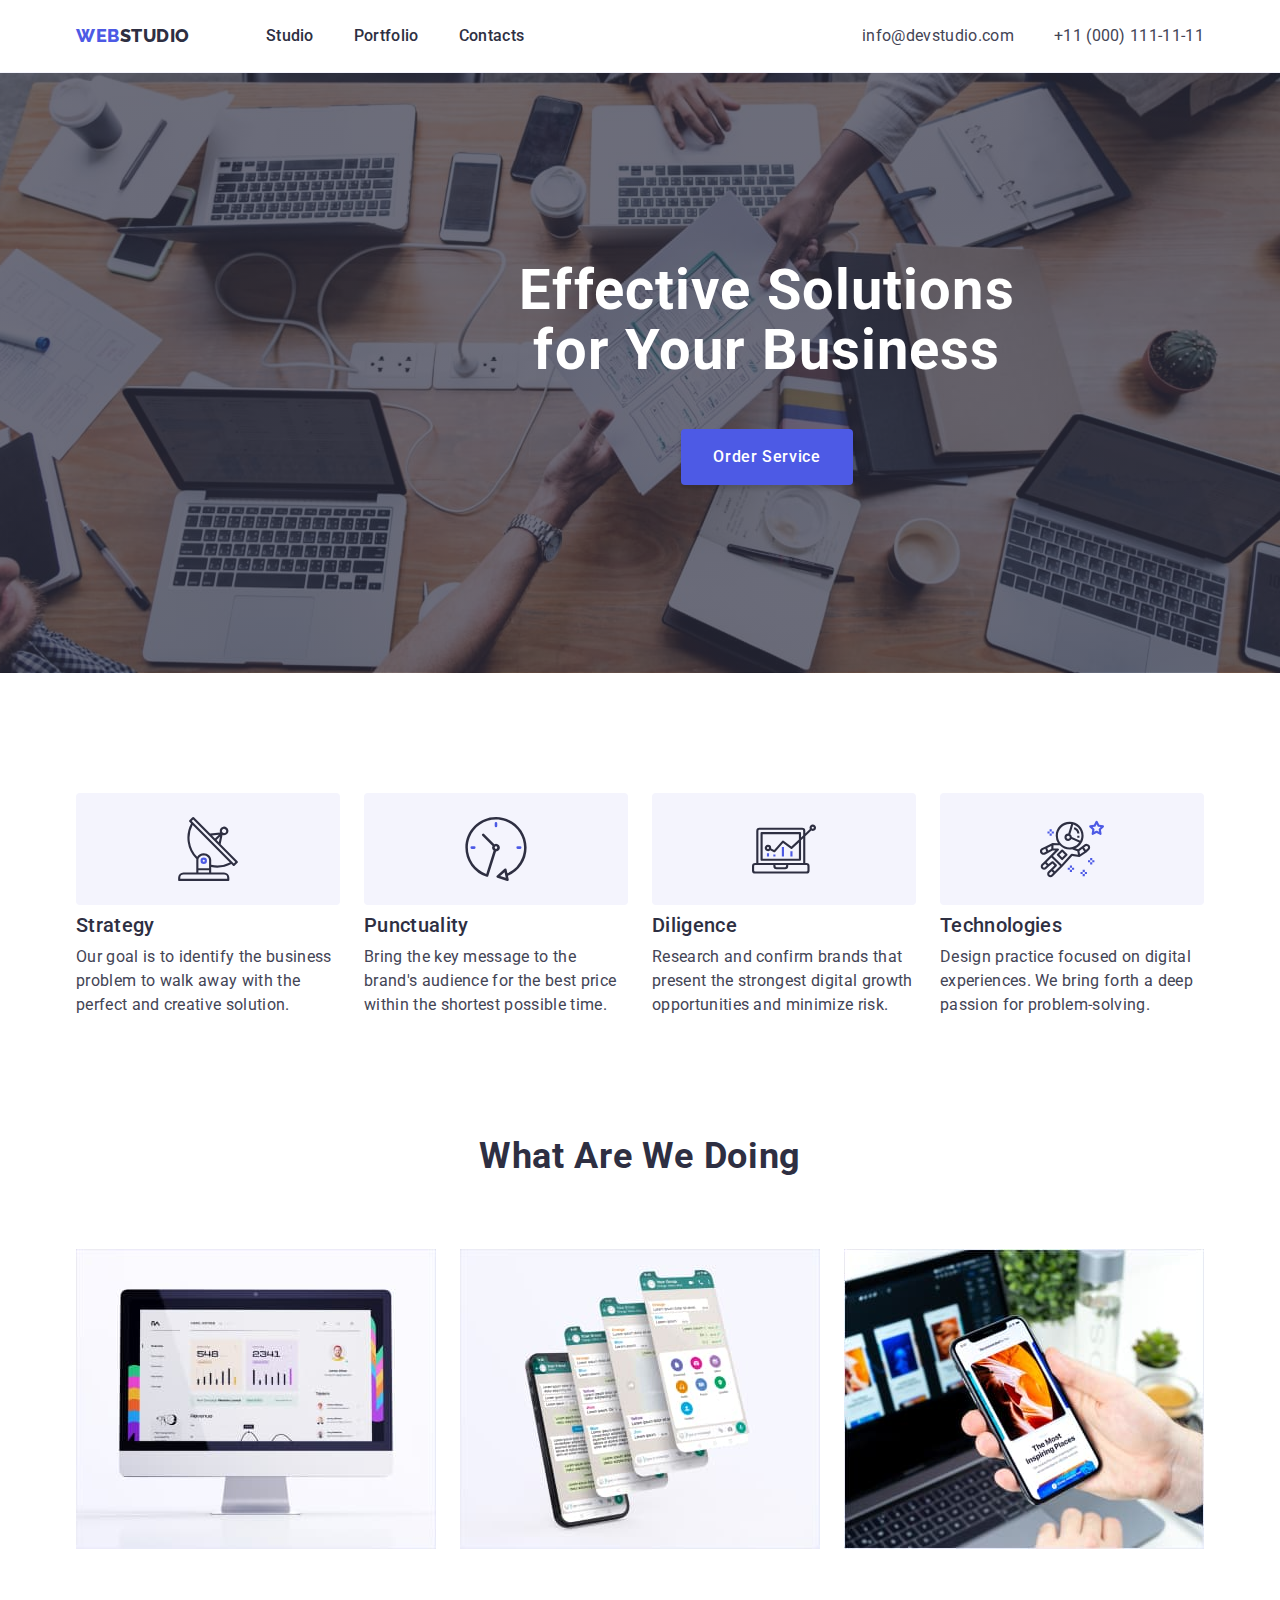
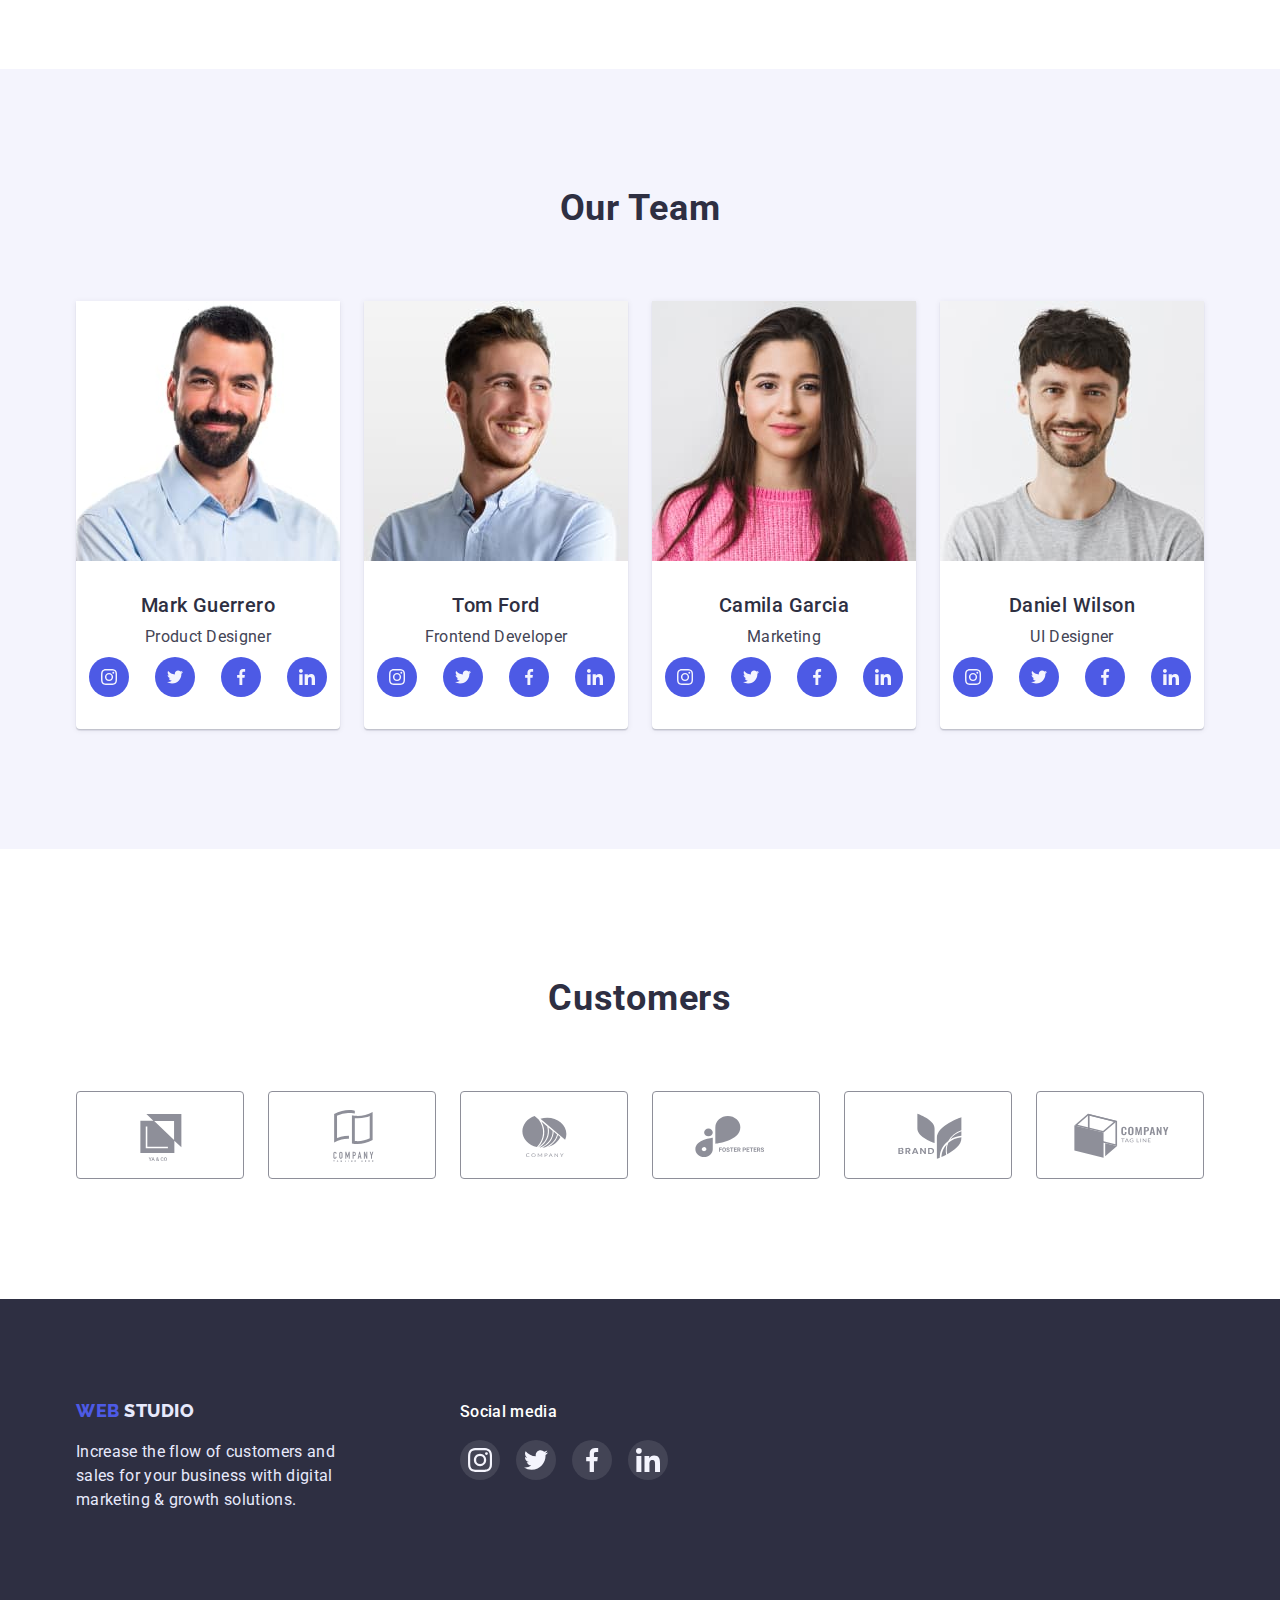
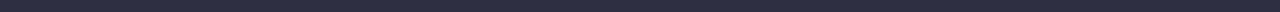
==== index.html @ 78bf739a "Initial commit" ====
<!DOCTYPE html>
<html lang="en">
<head>
  <meta charset="UTF-8">
  <meta http-equiv="X-UA-Compatible" content="IE=edge">
  <meta name="viewport" content="width=device-width, initial-scale=1.0">
  <title>WebStudio</title>
  
  <link rel="preconnect" href="https://fonts.googleapis.com">
  <link rel="preconnect" href="https://fonts.gstatic.com" crossorigin>
  <link href="https://fonts.googleapis.com/css2?family=Raleway:wght@800&family=Roboto:wght@400;500;700;900&display=swap" rel="stylesheet">
  <link rel="stylesheet" href="https://cdn.jsdelivr.net/npm/modern-normalize@1.1.0/modern-normalize.min.css">
  <link rel="stylesheet" href="./css/styles.css">
</head>
 
<body>
  <!-- -------------------header ------------------------------->
  <header class="header-cnt">
      <div class="header-box container">
        <nav class="nav-container">
          <a class="logotype" href=./index.html> <span class="logo-first-color">Web</span>Studio </a>
          <ul class="nav-list list" >
            <li class="item"><a class="header-link" href="./index.html"> Studio </a></li>
            <li class="item"><a class="header-link" href="./portfolio.html"> Portfolio </a></li>
            <li class="item"><a class="header-link" href="#"> Contacts </a></li>
          </ul>
        </nav>
        <address>
          <ul class="adress-list list">
            <li class="item"><a class="adress-link" href="mailto:info@devstudio.com"> info@devstudio.com </a></li>
            <li class="item"><a class="adress-link" href="tel:+110001111111"> +11 (000) 111-11-11 </a></li>
          </ul>
        </address> 
      </div>
  </header>
  <main>
    <!-- ==================hero ===============================-->
    <section class="hero">
      <div class="container hero-container">
        <h1 class="hero-header"> Effective Solutions for Your Business </h1>
        <button class="hero-btn" type=button>Order Service</button>
      </div>
    </section>
    <!--=========================about============================ -->
    <section class="about">
      <div class="container"><h2 class="visually-hidden"> What we are doing </h2>
        <ul class="about-list list">
          <li class="item">
            <div class="about-icon-box"> 
              <svg width="64" height="64">
                <use href="./images/icons.svg#icon-antenna"></use>
              </svg>
            </div>
            <h3 class="about-header"> Strategy</h3>
            <p>Our goal is to identify the business problem to walk away with the perfect and creative solution. </p>
          </li>
          <li class="item">
            <div class="about-icon-box"> 
              <svg width="64" height="64">
                <use href="./images/icons.svg#icon-clock"></use>
              </svg>
            </div>
            <h3 class="about-header"> Punctuality</h3>
            <p>Bring the key message to the brand's audience for the best price within the shortest possible time.</p>
          </li>
          <li class="item">
            <div class="about-icon-box"> 
              <svg width="64" height="64">
                <use href="./images/icons.svg#icon-diagram"></use>
              </svg>
            </div>
            <h3 class="about-header"> Diligence</h3>
            <p>Research and confirm brands that present the strongest digital growth opportunities and minimize risk.</p>
          </li>
          <li class="item">
            <div class="about-icon-box"> 
              <svg width="64" height="64">
                <use href="./images/icons.svg#icon-astronaut"></use>
              </svg>
            </div>
            <h3 class="about-header"> Technologies</h3>
            <p>Design practice focused on digital experiences. We bring forth a deep passion for problem-solving.</p>
          </li>
        </ul>
      </div>
      
    </section>
    <!--============================== examples work----------------------------------------- -->
    <section class="works">
      <div class="container"> <h2 class="works-header">What are we doing</h2>
        <ul class="works-list list">
          <li class="item"><img src="./images/Rectangle_1.jpg" width="360" alt="Personal Computer"></li>
          <li class="item"><img src="./images/Rectangle_2.jpg" width="360" alt="Messenger"></li>
          <li class="item"><img src="./images/Rectangle_3.jpg" width="360" alt="Web apps"></li>
        </ul>
      </div>
     
    </section>
    <!--================================== staff=================================== -->
    <section class="staff">
      <div class="container"> <h2 class="staff-header">Our Team</h2>
        <ul class="staff-list list">
          <li class="item">
            <div class="box-subtitle">
              <img src="./images/img-1.jpg" width="264" alt="Product Designer">
              <h3 class="staff-subheader">Mark Guerrero</h3>
              <p>Product Designer</p>
              <ul class="icon-list list">
                <li class="icon-item">
                  <a class="social-link" href="#">
                    <svg class="social-icon" >
                      <use href="./images/icons.svg#icon-instagram"></use>
                    </svg>
                  </a>
                </li>
                <li class="icon-item">
                  <a class="social-link" href="#">
                    <svg class="social-icon" >
                      <use href="./images/icons.svg#icon-twitter"></use>
                    </svg>
                  </a>
                </li>
                 <li class="icon-item">
                  <a class="social-link" href="#">
                    <svg class="social-icon" >
                      <use href="./images/icons.svg#icon-facebook"></use>
                    </svg>
                  </a>
                </li>
                 <li class="icon-item">
                  <a class="social-link" href="#">
                    <svg class="social-icon" >
                      <use href="./images/icons.svg#icon-linkedin"></use>
                    </svg>
                  </a>
                </li>
              </ul>
            </div>
          </li>
          <li class="item">
            <div class="box-subtitle">
              <img src="./images/img-2.jpg" width="264" alt="Frontend Developer">
              <h3 class="staff-subheader">Tom Ford</h3>
              <p>Frontend Developer</p>
              <ul class="icon-list list">
                <li class="icon-item">
                  <a class="social-link" href="#">
                    <svg class="social-icon" >
                      <use href="./images/icons.svg#icon-instagram"></use>
                    </svg>
                  </a>
                </li>
                <li class="icon-item">
                  <a class="social-link" href="#">
                    <svg class="social-icon" >
                      <use href="./images/icons.svg#icon-twitter"></use>
                    </svg>
                  </a>
                </li>
                 <li class="icon-item">
                  <a class="social-link" href="#">
                    <svg class="social-icon" >
                      <use href="./images/icons.svg#icon-facebook"></use>
                    </svg>
                  </a>
                </li>
                 <li class="icon-item">
                  <a class="social-link" href="#">
                    <svg class="social-icon" >
                      <use href="./images/icons.svg#icon-linkedin"></use>
                    </svg>
                  </a>
                </li>
              </ul>
            </div>
          </li>
          <li class="item">
            <div class="box-subtitle">
              <img src="./images/img-3.jpg" width="264" alt="Marketing">
              <h3 class="staff-subheader">Camila Garcia</h3>
              <p>Marketing</p>
              <ul class="icon-list list">
                <li class="icon-item">
                  <a class="social-link" href="#">
                    <svg class="social-icon" >
                      <use href="./images/icons.svg#icon-instagram"></use>
                    </svg>
                  </a>
                </li>
                <li class="icon-item">
                  <a class="social-link" href="#">
                    <svg class="social-icon" >
                      <use href="./images/icons.svg#icon-twitter"></use>
                    </svg>
                  </a>
                </li>
                 <li class="icon-item">
                  <a class="social-link" href="#">
                    <svg class="social-icon" >
                      <use href="./images/icons.svg#icon-facebook"></use>
                    </svg>
                  </a>
                </li>
                 <li class="icon-item">
                  <a class="social-link" href="#">
                    <svg class="social-icon" >
                      <use href="./images/icons.svg#icon-linkedin"></use>
                    </svg>
                  </a>
                </li>
              </ul>
            </div>
          </li>
          <li class="item">
            <div class="box-subtitle">
              <img src="./images/img-4.jpg" width="264" alt="UI Designer">
              <h3 class="staff-subheader">Daniel Wilson</h3>
              <p>UI Designer</p>
              <ul class="icon-list list">
                <li class="icon-item">
                  <a class="social-link" href="#">
                    <svg class="social-icon" >
                      <use href="./images/icons.svg#icon-instagram"></use>
                    </svg>
                  </a>
                </li>
                <li class="icon-item">
                  <a class="social-link" href="#">
                    <svg class="social-icon" >
                      <use href="./images/icons.svg#icon-twitter"></use>
                    </svg>
                  </a>
                </li>
                 <li class="icon-item">
                  <a class="social-link" href="#">
                    <svg class="social-icon" >
                      <use href="./images/icons.svg#icon-facebook"></use>
                    </svg>
                  </a>
                </li>
                 <li class="icon-item">
                  <a class="social-link" href="#">
                    <svg class="social-icon" >
                      <use href="./images/icons.svg#icon-linkedin"></use>
                    </svg>
                  </a>
                </li>
              </ul>
            </div>
          </li>
        </ul>
      </div>
    </section>
    <!-- -----------------Customers------------------ -->
    <section class="customers">
      <div class="container">
        <h2 class="customers-title">Customers</h2>
        <ul class="customer-list list">
          <li class="customer-item item">
            <a class="customer-link" href="#">
              <svg class="company-icon" width="104" height="56">
                <use href="./images/icons.svg#icon-company-1"></use>
              </svg>
            </a>
          </li>
           <li class="customer-item item">
            <a class="customer-link" href="#">
              <svg class="company-icon" width="104" height="56">
                <use href="./images/icons.svg#icon-company-2"></use>
              </svg>
            </a>
          </li>
           <li class="customer-item item">
            <a class="customer-link" href="#">
              <svg class="company-icon" width="104" height="56">
                <use href="./images/icons.svg#icon-company-3"></use>
              </svg>
            </a>
          </li>
           <li class="customer-item item">
            <a class="customer-link" href="#">
              <svg class="company-icon" width="104" height="56">
                <use href="./images/icons.svg#icon-company-4"></use>
              </svg>
            </a>
          </li>
           <li class="customer-item item">
            <a class="customer-link" href="#">
              <svg class="company-icon" width="104" height="56">
                <use href="./images/icons.svg#icon-company-5"></use>
              </svg>
            </a>
          </li>
           <li class="customer-item item">
            <a class="customer-link" href="#">
              <svg class="company-icon" width="104" height="56">
                <use href="./images/icons.svg#icon-company-6"></use>
              </svg>
            </a>
          </li>
 
      </div>
    </section>
  </main>
  <!-- --------------------------------footer-------------------------- -->
  <footer class="footer-container">
    <div class="container footer-wrap">
      <div class="footer-left-part">
        <a class="logotype footer-logo" href=./index.html> <span class="logo-first-color">Web</span> Studio </a>
        <p class="footer-text"> Increase the flow of customers and sales for your business with digital marketing & growth solutions. </p> 
      </div>
      <div class="cocial-link-wrap">
        <p class="social-link-text">Social media</p>
        <ul class="footer-list list">
          <li class="footer-icon-item">
            <a class="footer-social-link" href="#">
              <svg class="footer-social-icon" >
                <use href="./images/icons.svg#icon-instagram"></use>
              </svg>
            </a>
          </li>
           <li class="footer-icon-item">
            <a class="footer-social-link" href="#">
              <svg class="footer-social-icon" >
                <use href="./images/icons.svg#icon-twitter"></use>
              </svg>
            </a>
          </li>
           <li class="footer-icon-item">
            <a class="footer-social-link" href="#">
              <svg class="footer-social-icon" >
                <use href="./images/icons.svg#icon-facebook"></use>
              </svg>
            </a>
          </li>
           <li class="footer-icon-item">
            <a class="footer-social-link" href="#">
              <svg class="footer-social-icon" >
                <use href="./images/icons.svg#icon-linkedin"></use>
              </svg>
            </a>
          </li>
        </ul>
      </div> 
    </div>
  </footer>
</body>
</html>
---- css/styles.css ----
:root {
  --main-page-color: #434455;
  --header-color: #2e2f42;
  --hero-color: #ffffff;
  --footer-text-color: #e7e9fc;
  --hover-btn-color: #404bbf;
  --btn-first-color: #ffffff;
  --btn-second-color: #4d5ae5;
  --background-first-color: #2e2f42;
  --background-second-color: #f4f4fd;
  --company-icon-color: #8e8f99;
  --footer-hover-color: #31d0aa;
  --footer-pre-hover-color: rgba(255, 255, 255, 10%);
}

body {
  font-family: 'Roboto', sans-serif;
  color: var(--main-page-color);
  font-size: 16px;
  line-height: 1.5;
  letter-spacing: 0.02em;
  background-color: #ffffff;
}

ul {
  padding: 0;
  margin: 0;
}
img {
  display: block;
  max-width: 100%;
  height: auto;
}
p {
  margin: 0;
}
.list {
  list-style: none;
  display: flex;
}

.container {
  width: 1158px;
  padding-left: 15px;
  padding-right: 15px;
  margin: 0 auto;
}

.visually-hidden {
  position: absolute;
  width: 1px;
  height: 1px;
  margin: -1px;
  border: 0;
  padding: 0;
  white-space: nowrap;
  clip-path: inset(100%);
  clip: rect(0 0 0 0);
  overflow: hidden;
}

/* logotype */
.logotype {
  font-family: 'Raleway', sans-serif;
  color: var(--header-color);
  text-decoration: none;
  font-weight: 800;
  font-size: 18px;
  line-height: 1.33;
  text-transform: uppercase;
  letter-spacing: 0.03em;
}

.logo-first-color {
  color: var(--btn-second-color);
}

.logotype.footer-logo {
  color: var(--footer-text-color);
}

/*----------------------------------------------------------- header ---------------------------------------------*/
.header-cnt {
  border-bottom-width: 1px;
  border-bottom-style: solid;
  border-bottom-color: var(--background-second-color);
  padding-top: 24px;
  padding-bottom: 24px;
}
.header-box {
  display: flex;
  justify-content: space-between;
  align-items: center;
}
.nav-list {
  margin-left: 76px;
}
.nav-list .item {
  margin-right: 40px;
}

.nav-list .item:last-child {
  margin-right: 0px;
}

.nav-container {
  display: flex;
  align-items: center;
}
/* header link */

.header-link:hover,
.header-link:focus {
  color: var(--hover-btn-color);
}

.header-link {
  padding-top: 24px;
  padding-bottom: 24px;

  font-weight: 500;
  font-size: 16px;
  line-height: 1.5;
  letter-spacing: 0.02em;
  color: var(--header-color);
  text-decoration: none;
}

/* nav adress */

.adress-link:hover,
.adress-link:focus {
  color: var(--hover-btn-color);
}
.adress-list .item + .item {
  margin-left: 40px;
}

.adress-link {
  padding: 24px 0px;

  font-style: normal;
  font-size: 16px;
  line-height: 1.5;
  letter-spacing: 0.02em;
  color: var(--main-page-color);
  text-decoration: none;
}

/* --------------------hero--------------------------------- */
.hero {
  padding: 188px;
  text-align: center;
  background-image: linear-gradient(rgba(46, 47, 66, 0.7), rgba(46, 47, 66, 0.7)),
    url(../images/hero-background.jpg);
  background-repeat: no-repeat;
  background-position: center;
  background-color: var(--background-first-color);
  max-width: 1440px;
  margin-left: auto;
  margin-right: auto;
}

.hero-header {
  margin: 0 auto 48px;
  width: 506px;
  color: var(--hero-color);
  font-weight: 700;
  font-size: 56px;
  line-height: 1.07;
  text-align: center;
  letter-spacing: 0.02em;
}

.hero-btn:hover,
.hero-btn:focus {
  background: var(--hover-btn-color);
}
.hero-btn {
  padding: 16px 32px;
  border: 0px;
  border-radius: 4px;
  text-align: center;

  font-family: inherit;
  font-size: 16px;
  font-weight: 500;
  line-height: 1.5;
  letter-spacing: 0.04em;
  color: var(--btn-first-color);
  background: var(--btn-second-color);
  box-shadow: 0px 4px 4px rgba(0, 0, 0, 0.15);
  cursor: pointer;
}

/* -----------------------------about----------------------------------- */

.about {
  padding-top: 120px;
  padding-bottom: 120px;
}

.about-icon-box {
  display: flex;
  justify-content: center;
  align-items: center;
  width: 264px;
  height: 112px;
  background: #f4f4fd;
  border-radius: 4px;
  margin-bottom: 8px;
}

.about-list .item {
  width: calc((100%-24px * 3) / 4);
  margin-right: 24px;
}

.about-list .item:last-child {
  margin-right: 0;
}

.about-header {
  margin-top: 0;
  margin-bottom: 8px;
  color: var(--header-color);
  font-weight: 500;
  font-size: 20px;
  line-height: 1.2;
}

/* ------------------------examples words------------------------------------------ */
.works {
  padding-bottom: 120px;
}
.works-list .item {
  width: calc((100%-48px) / 3);
  margin-right: 24px;
}

.works-list .item:last-child {
  margin-right: 0;
}

.works-header {
  margin-top: 0;
  margin-bottom: 72px;

  color: var(--header-color);
  font-weight: 700;
  font-size: 36px;
  line-height: 1.11;
  text-align: center;
  letter-spacing: 0.02em;
  text-transform: capitalize;
}

/*--------------------------------staff-------------------------------- */

.staff {
  background: var(--background-second-color);
  padding-bottom: 120px;
  padding-top: 120px;
}

.staff-list .item {
  width: calc((100%-3 * 24px) / 4);
  margin-right: 24px;
}
.staff-list .item:last-child {
  margin-right: 0px;
}

.staff-header {
  margin-top: 0;

  margin-bottom: 72px;
  color: var(--header-color);
  font-weight: 700;
  font-size: 36px;
  line-height: 1.11;
  text-align: center;
  letter-spacing: 0.02em;
  text-transform: capitalize;
}

.staff .box-subtitle {
  background: var(--btn-first-color);
  box-shadow: 0px 1px 6px rgba(46, 47, 66, 0.08), 0px 1px 1px rgba(46, 47, 66, 0.16),
    0px 2px 1px rgba(46, 47, 66, 0.08);
  border-radius: 0px 0px 4px 4px;
  text-align: center;
  padding: 0 0 32px 0;
}

.staff-subheader {
  margin: 32px 0 8px 0;
  color: var(--header-color);
  font-weight: 500;
  font-size: 20px;
  line-height: 1.2;
  letter-spacing: 0.02em;
}

/* ----------------------social-media-icon------------------------- */
.icon-list {
  display: flex;
  justify-content: space-around;
  align-items: center;
  margin-top: 8px;
}

.social-link {
  display: flex;
  align-items: center;
  justify-content: center;
  background-color: var(--btn-second-color);
  border-radius: 50%;
  width: 40px;
  height: 40px;
}

.social-link:hover,
.social-link:focus {
  background-color: var(--hover-btn-color);
}
.social-icon {
  width: 16px;
  height: 16px;
}

/* ---------------------customers---------------------------------------------- */
.customers {
  padding-top: 130px;
  padding-bottom: 120px;
}
.customers-title {
  margin-top: 0;
  margin-bottom: 72px;
  color: var(--header-color);
  font-weight: 700;
  font-size: 36px;
  line-height: 1.11;
  text-align: center;
  letter-spacing: 0.02em;
  text-transform: capitalize;
}

.customer-link {
  display: flex;
  border: 1px solid var(--company-icon-color);
  border-radius: 4px;
  width: 168px;
  height: 88px;
  justify-content: center;
  align-items: center;
  color: var(--company-icon-color);
}
.customer-list .customer-item {
  width: calc((100%-5 * 24px) / 6);
  margin-right: 24px;
}

.customer-list .customer-item:last-child {
  margin-right: 0;
}

.customer-link:hover,
.customer-link:focus {
  color: var(--hover-btn-color);
  border-color: var(--hover-btn-color);
}
.company-icon {
  fill: currentColor;
}
/*------------------------------ footer --------------------------------------------*/

.footer-container {
  background-color: var(--background-first-color);
  padding-top: 100px;
  padding-bottom: 100px;
}

.footer-wrap {
  display: flex;
  align-items: baseline;
}
.footer-text {
  width: 264px;
  margin-top: 16px;
  color: var(--footer-text-color);
}
.footer-left-part {
  margin-right: 120px;
}

.social-link-text {
  font-weight: 500;
  color: var(--btn-first-color);
  margin: 0;
  padding: 0;
  margin-bottom: 16px;
  text-decoration: none;
}

.social-link-wrap {
  display: flex;
  width: 208px;
}

.footer-list .footer-icon-item {
  margin-right: 16px;
}
.footer-list .footer-icon-item:last-child {
  margin-right: 0;
}

.footer-social-link {
  background-color: var(--footer-pre-hover-color);
  display: flex;
  align-items: center;
  justify-content: center;
  border-radius: 50%;
  width: 40px;
  height: 40px;
}

.footer-social-link:hover,
.footer-social-link:focus {
  background-color: var(--footer-hover-color);
}

.footer-social-icon {
  width: 24px;
  height: 24px;
}

/*  --------------------------------------PORTFOLIO!-------------------------!!!!!!!!!*/

/* filtres */

.galery {
  padding-top: 96px;
  padding-bottom: 120px;
}

.filtres-list {
  margin-bottom: 72px;
  list-style: none;
  display: flex;
  justify-content: center;
}

.filtres-list .item {
  margin-right: 24px;
}

.filtres-list .item:last-child {
  margin-right: 0;
}

.filtres-button:hover,
.filtres-button:focus {
  background: var(--hover-btn-color);
  color: var(--btn-first-color);
  box-shadow: 0px 3px 1px rgba(0, 0, 0, 0.1), 0px 2px 1px rgba(0, 0, 0, 0.08),
    0px 2px 2px rgba(0, 0, 0, 0.12);
  border-color: var(--hover-btn-color);
}

.filtres-button {
  padding: 12px 24px;
  border: 1px solid #e7e9fc;
  border-radius: 4px;

  font-family: inherit;
  color: var(--btn-second-color);
  font-weight: 500;
  font-size: 16px;
  line-height: 1.5;
  background: var(--background-second-color);
  cursor: pointer;
}

/* -----------------galery ---------------------*/

.galery-list {
  flex-wrap: wrap;
}

.galery-list .item {
  margin-right: 24px;
  margin-bottom: 48px;
  width: calc((100% - (24px * 2)) / 3);
}

.galery-list .item:nth-child(3n) {
  margin-right: 0;
}
.galery-list .item:nth-last-child(-n + 3) {
  margin-bottom: 0;
}

.gallery-link {
  display: block;
  color: var(--main-page-color);
  text-decoration: none;
  margin: 0;
}

.item .gallery-link:hover,
.item .gallery-link:focus {
  box-shadow: 0px 1px 6px rgb(46 47 66 / 8%), 0px 1px 1px rgb(46 47 66 / 16%),
    0px 2px 1px rgb(46 47 66 / 8%);
}

.gallery-header {
  margin: 0;
  margin-bottom: 8px;
  color: var(--header-color);
  font-weight: 500;
  font-size: 20px;
  line-height: 1.2;
}

.gallery-link .box-subtitle {
  padding: 32px 0px;
  border-width: 0px 1px 1px 1px;
  border-style: solid;
  border-color: var(--footer-text-color);
  padding-left: 16px;
}
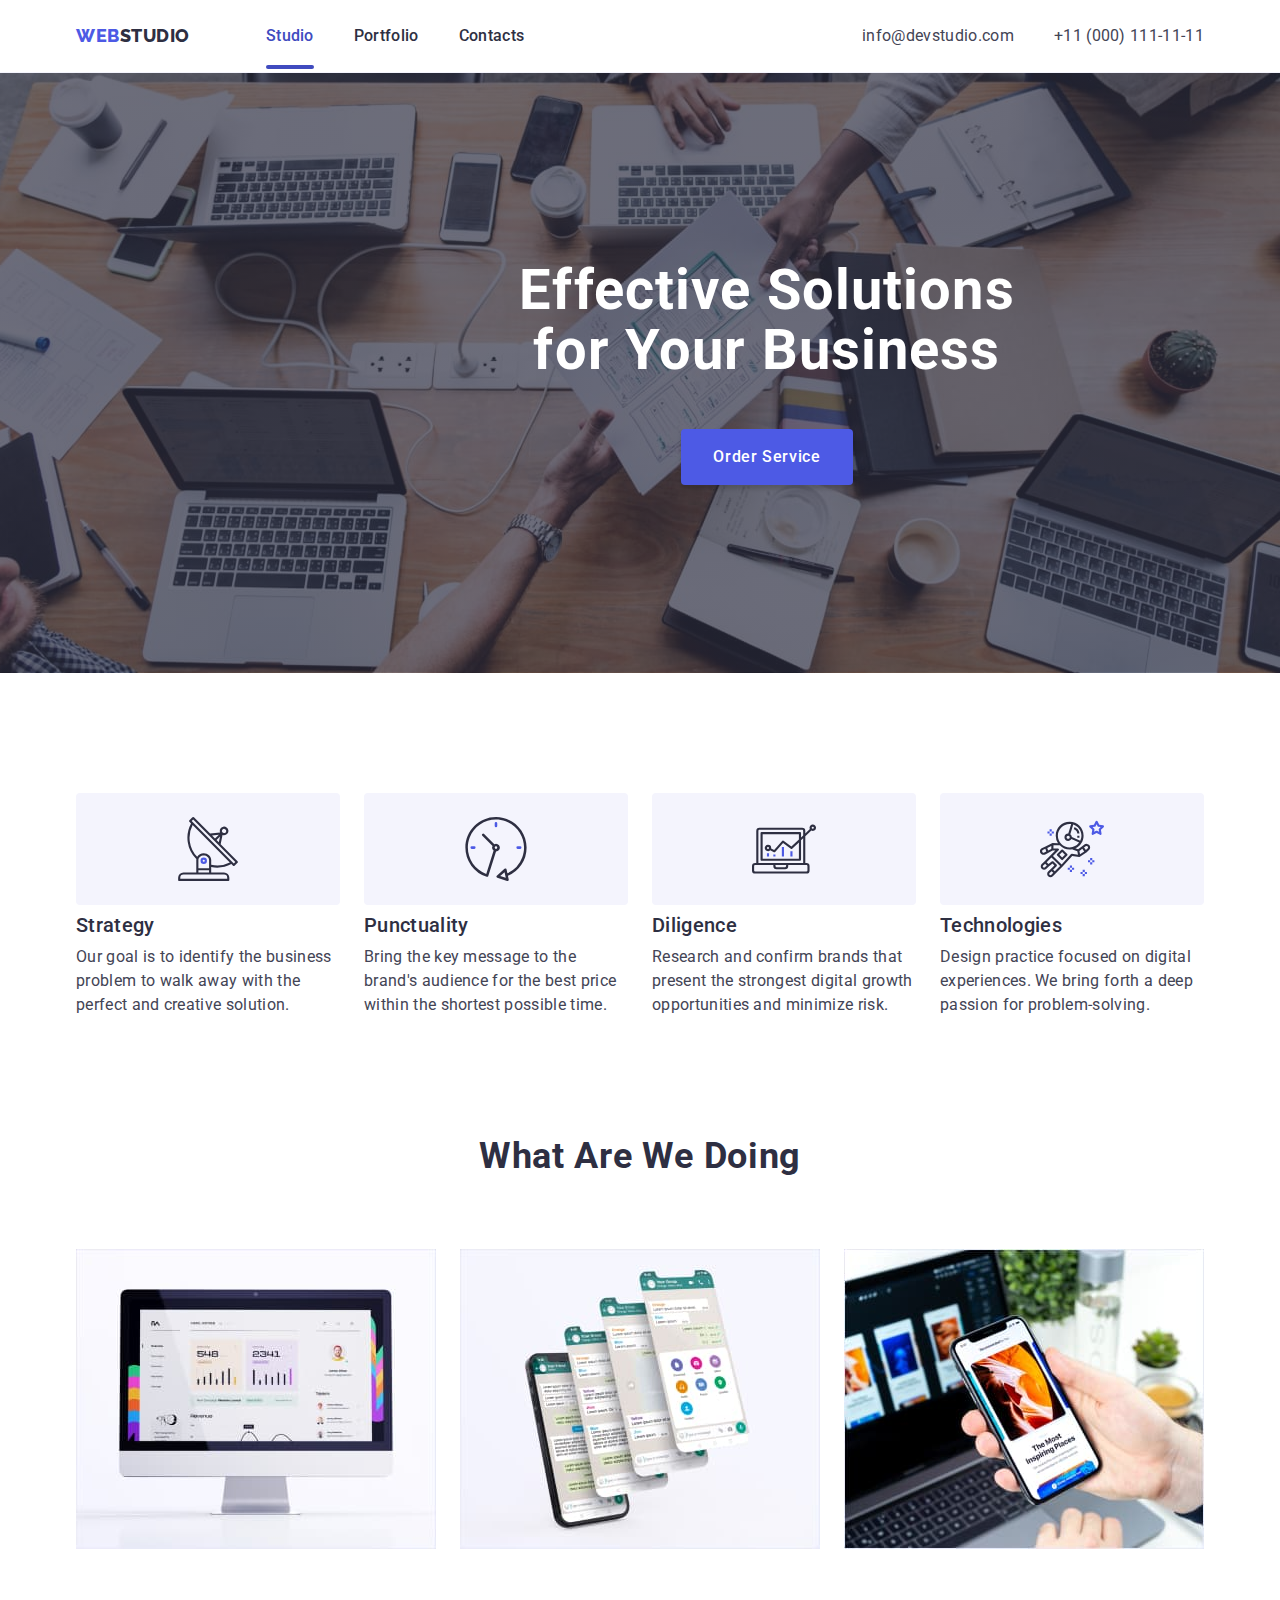
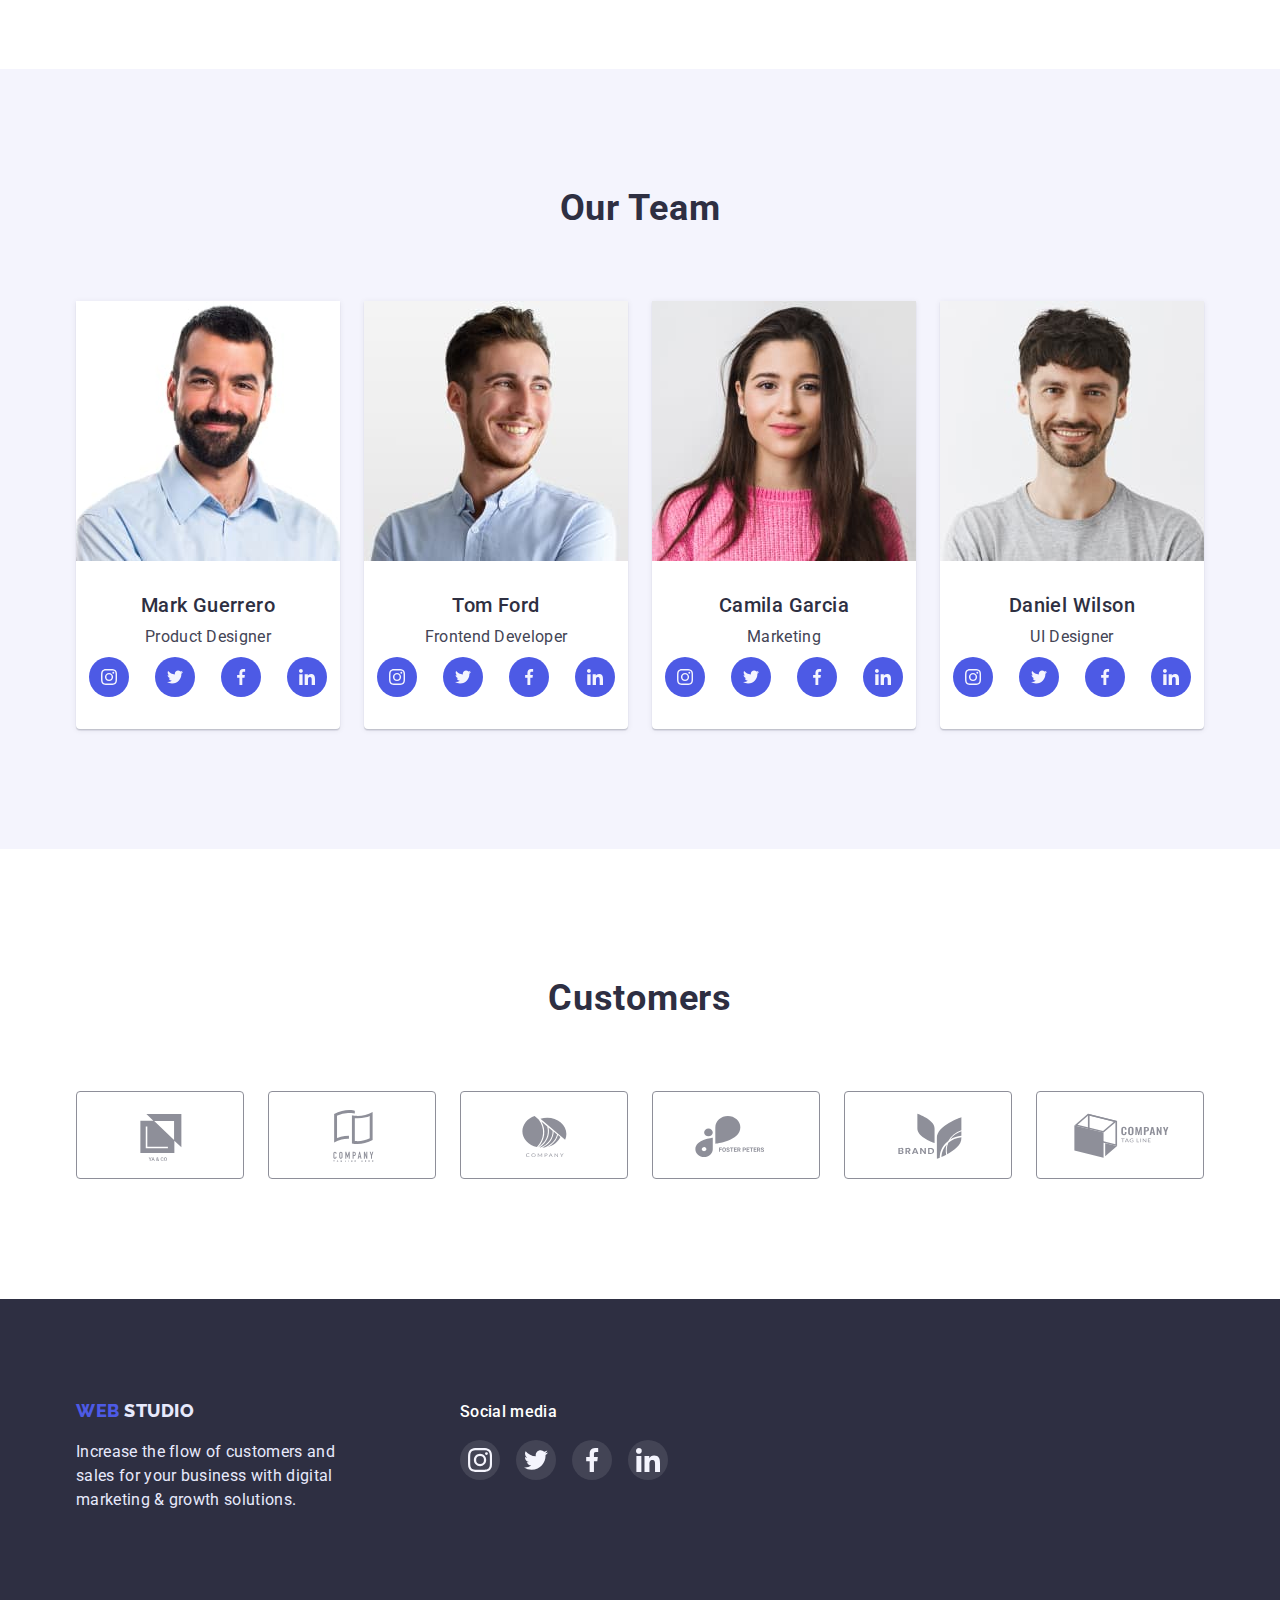
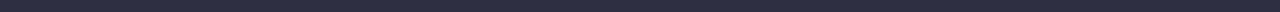
==== commit c478df84: "add animation and modal window" ====
--- a/index.html
+++ b/index.html
@@ -20,7 +20,7 @@
         <nav class="nav-container">
           <a class="logotype" href=./index.html> <span class="logo-first-color">Web</span>Studio </a>
           <ul class="nav-list list" >
-            <li class="item"><a class="header-link" href="./index.html"> Studio </a></li>
+            <li class="item"><a class="header-link currently" href="./index.html"> Studio </a></li>
             <li class="item"><a class="header-link" href="./portfolio.html"> Portfolio </a></li>
             <li class="item"><a class="header-link" href="#"> Contacts </a></li>
           </ul>
@@ -38,7 +38,7 @@
     <section class="hero">
       <div class="container hero-container">
         <h1 class="hero-header"> Effective Solutions for Your Business </h1>
-        <button class="hero-btn" type=button>Order Service</button>
+        <button  data-modal-open class="hero-btn" type=button>Order Service</button>
       </div>
     </section>
     <!--=========================about============================ -->
@@ -344,5 +344,14 @@
       </div> 
     </div>
   </footer>
+  <!-- ----------------------modal======================= -->
+  <div data-modal class="backdrop is-hidden">
+    <div class="modal">
+      <button  data-modal-close class="modal-close">
+        <svg xmlns="http://www.w3.org/2000/svg" width="8" height="8" viewBox="0 0 32 32"><path d="M32 3.224l-3.224-3.224-12.776 12.776-12.776-12.776-3.224 3.224 12.776 12.776-12.776 12.776 3.224 3.224 12.776-12.776 12.776 12.776 3.224-3.224-12.776-12.776 12.776-12.776z"></path></svg>
+      </button>
+    </div>
+  </div>
+  <script src="./JS/modal.js"></script>
 </body>
 </html>--- a/css/styles.css
+++ b/css/styles.css
@@ -11,6 +11,7 @@
   --company-icon-color: #8e8f99;
   --footer-hover-color: #31d0aa;
   --footer-pre-hover-color: rgba(255, 255, 255, 10%);
+  --timing-function: cubic-bezier(0.4, 0, 0.2, 1);
 }
 
 body {
@@ -93,6 +94,7 @@
   align-items: center;
 }
 .nav-list {
+  position: relative;
   margin-left: 76px;
 }
 .nav-list .item {
@@ -115,6 +117,7 @@
 }
 
 .header-link {
+  position: relative;
   padding-top: 24px;
   padding-bottom: 24px;
 
@@ -124,6 +127,8 @@
   letter-spacing: 0.02em;
   color: var(--header-color);
   text-decoration: none;
+
+  transition: color 250ms var(--timing-function);
 }
 
 /* nav adress */
@@ -145,6 +150,23 @@
   letter-spacing: 0.02em;
   color: var(--main-page-color);
   text-decoration: none;
+
+  transition: color 250ms var(--timing-function);
+}
+
+.currently {
+  color: var(--hover-btn-color);
+}
+
+.currently::after {
+  position: absolute;
+  bottom: 0;
+  display: block;
+  content: '';
+  width: 100%;
+  height: 4px;
+  border-radius: 2px;
+  background-color: var(--hover-btn-color);
 }
 
 /* --------------------hero--------------------------------- */
@@ -191,6 +213,8 @@
   background: var(--btn-second-color);
   box-shadow: 0px 4px 4px rgba(0, 0, 0, 0.15);
   cursor: pointer;
+
+  transition: background 250ms var(--timing-function);
 }
 
 /* -----------------------------about----------------------------------- */
@@ -314,15 +338,17 @@
   display: flex;
   align-items: center;
   justify-content: center;
-  background-color: var(--btn-second-color);
+  background: var(--btn-second-color);
   border-radius: 50%;
   width: 40px;
   height: 40px;
+
+  transition: background 250ms var(--timing-function);
 }
 
 .social-link:hover,
 .social-link:focus {
-  background-color: var(--hover-btn-color);
+  background: var(--hover-btn-color);
 }
 .social-icon {
   width: 16px;
@@ -355,6 +381,7 @@
   justify-content: center;
   align-items: center;
   color: var(--company-icon-color);
+  transition: color 250ms var(--timing-function), border 250ms var(--timing-function);
 }
 .customer-list .customer-item {
   width: calc((100%-5 * 24px) / 6);
@@ -368,7 +395,7 @@
 .customer-link:hover,
 .customer-link:focus {
   color: var(--hover-btn-color);
-  border-color: var(--hover-btn-color);
+  border: 1px solid var(--hover-btn-color);
 }
 .company-icon {
   fill: currentColor;
@@ -416,18 +443,19 @@
 }
 
 .footer-social-link {
-  background-color: var(--footer-pre-hover-color);
+  background: var(--footer-pre-hover-color);
   display: flex;
   align-items: center;
   justify-content: center;
   border-radius: 50%;
   width: 40px;
   height: 40px;
+  transition: background 250ms var(--timing-function);
 }
 
 .footer-social-link:hover,
 .footer-social-link:focus {
-  background-color: var(--footer-hover-color);
+  background: var(--footer-hover-color);
 }
 
 .footer-social-icon {
@@ -465,7 +493,7 @@
   color: var(--btn-first-color);
   box-shadow: 0px 3px 1px rgba(0, 0, 0, 0.1), 0px 2px 1px rgba(0, 0, 0, 0.08),
     0px 2px 2px rgba(0, 0, 0, 0.12);
-  border-color: var(--hover-btn-color);
+  border: 1px solid var(--hover-btn-color);
 }
 
 .filtres-button {
@@ -474,12 +502,15 @@
   border-radius: 4px;
 
   font-family: inherit;
+  box-shadow: none;
   color: var(--btn-second-color);
   font-weight: 500;
   font-size: 16px;
   line-height: 1.5;
   background: var(--background-second-color);
   cursor: pointer;
+  transition: color 250ms var(--timing-function), background 250ms var(--timing-function),
+    border 250ms var(--timing-function), box-shadow 250ms var(--timing-function);
 }
 
 /* -----------------galery ---------------------*/
@@ -506,10 +537,12 @@
   color: var(--main-page-color);
   text-decoration: none;
   margin: 0;
-}
-
-.item .gallery-link:hover,
-.item .gallery-link:focus {
+  box-shadow: none;
+  transition: box-shadow 250ms var(--timing-function);
+}
+
+.gallery-link:hover,
+.gallery-link:focus {
   box-shadow: 0px 1px 6px rgb(46 47 66 / 8%), 0px 1px 1px rgb(46 47 66 / 16%),
     0px 2px 1px rgb(46 47 66 / 8%);
 }
@@ -530,3 +563,92 @@
   border-color: var(--footer-text-color);
   padding-left: 16px;
 }
+
+/* -------------------------hidden-content---------------------------- */
+.gallery-thump {
+  position: relative;
+  overflow: hidden;
+}
+
+.item .gallery-link:hover .hidden-text {
+  transform: translateY(0);
+}
+
+.hidden-text {
+  position: absolute;
+  top: 0;
+  width: 100%;
+  height: 100%;
+  padding-top: 40px;
+  padding-left: 32px;
+  padding-right: 32px;
+  background-color: var(--btn-second-color);
+
+  transform: translateY(100%);
+  transition: transform 250ms var(--timing-function);
+  color: var(--background-second-color);
+}
+
+/* ------------------------modal------------------ */
+
+.backdrop {
+  position: fixed;
+  top: 0;
+  left: 0;
+  width: 100%;
+  height: 100%;
+  background-color: rgba(46, 47, 66, 0.4);
+  opacity: 1;
+
+  transition: opacity 250ms var(--timing-function);
+}
+
+.backdrop.is-hidden {
+  pointer-events: none;
+  opacity: 0;
+}
+
+.backdrop.is-hidden .modal {
+  transform: translate(-50%, -50%) scale(0.8);
+}
+
+.modal {
+  position: absolute;
+  top: 50%;
+  left: 50%;
+  transform: translate(-50%, -50%) scale(1);
+  width: 408px;
+  height: 576px;
+  padding: 24px;
+  background: #fcfcfc;
+  box-shadow: 0px 1px 1px rgba(0, 0, 0, 0.14), 0px 1px 3px rgba(0, 0, 0, 0.12),
+    0px 2px 1px rgba(0, 0, 0, 0.2);
+  border-radius: 4px;
+
+  transition: transform 250ms var(--timing-function);
+}
+
+.modal-close {
+  position: absolute;
+  top: 24px;
+  right: 24px;
+  display: flex;
+  align-items: center;
+  justify-content: center;
+  height: 24px;
+  width: 24px;
+  cursor: pointer;
+
+  border: 1px solid rgba(0, 0, 0, 0.1);
+  border-radius: 50%;
+  background: var(--footer-text-color);
+
+  transition: fill 250ms var(--timing-function), border 250ms var(--timing-function),
+    background 250ms var(--timing-function);
+}
+
+.modal-close:hover {
+  background: var(--hover-btn-color);
+  fill: #fff;
+  border: 1px solid var(--hover-btn-color);
+}
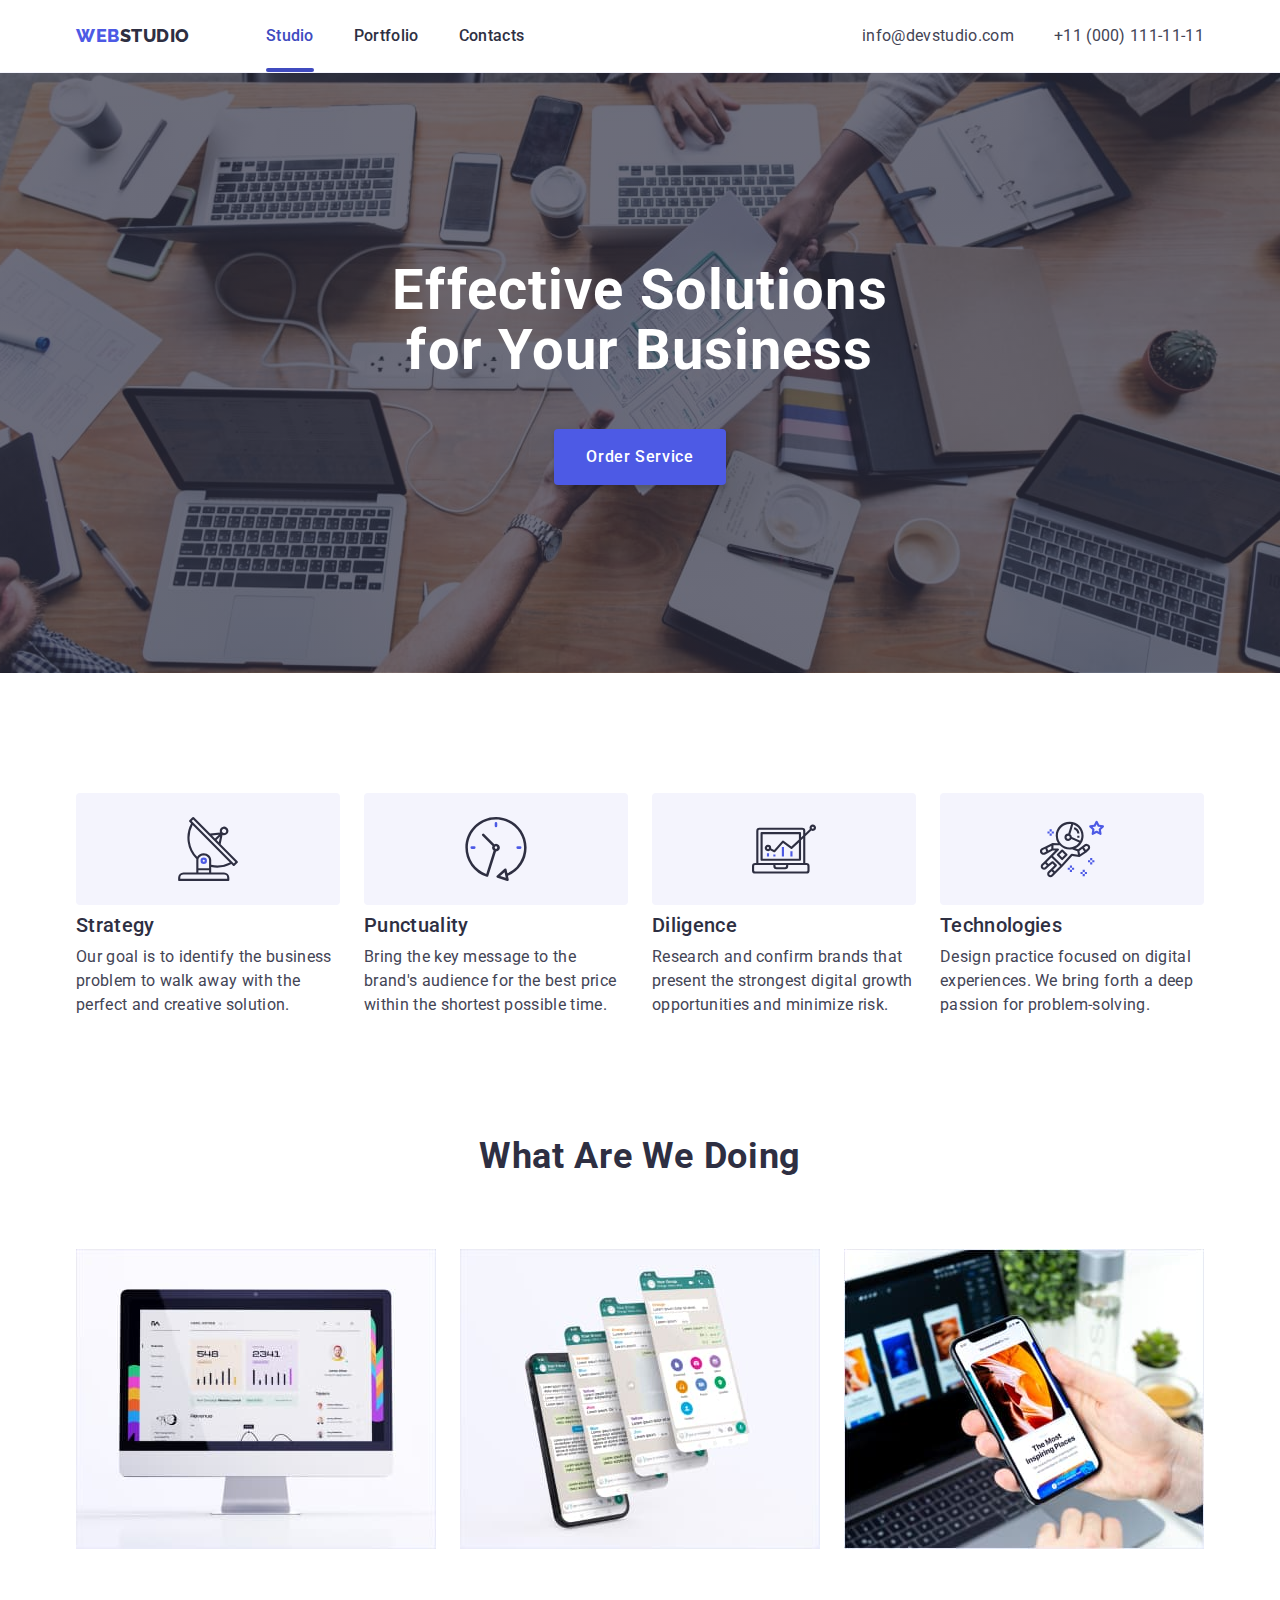
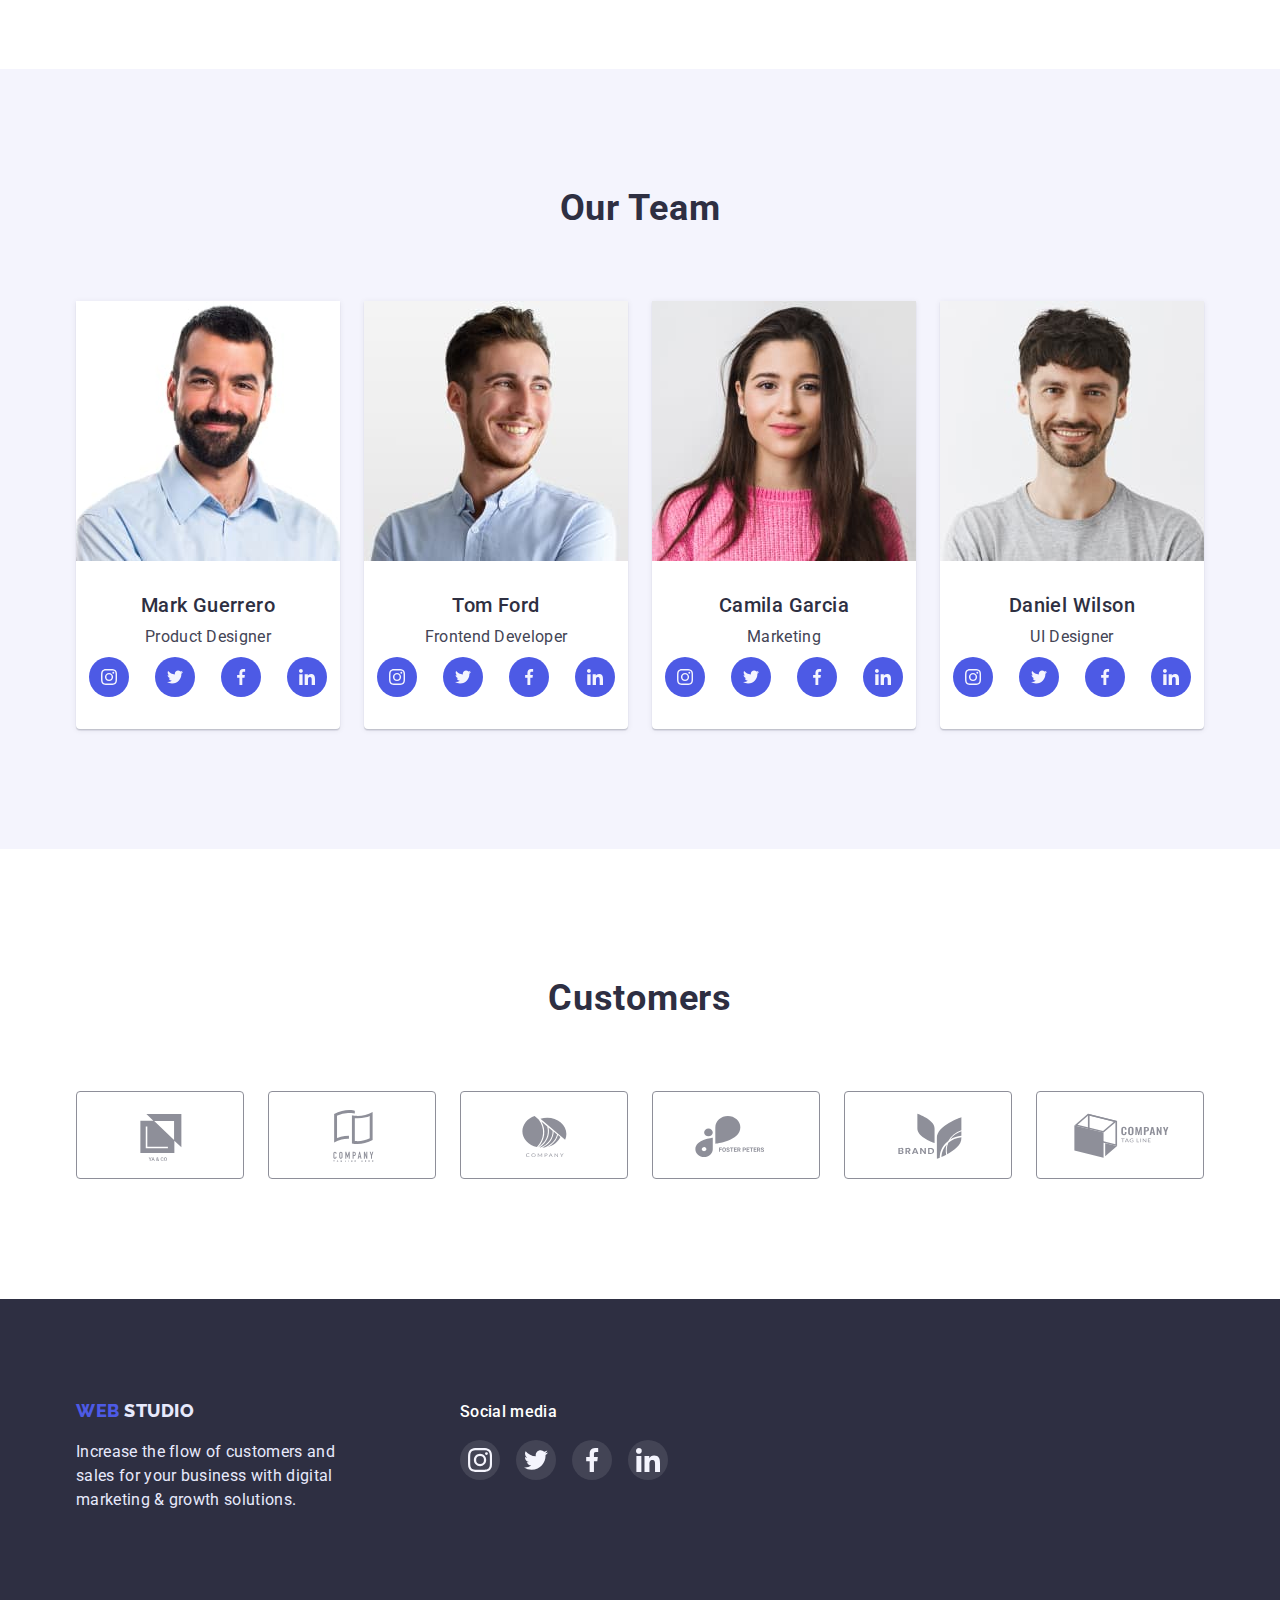
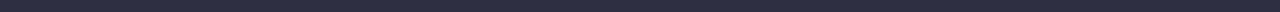
==== commit aa09f4bc: "repair header" ====
--- a/index.html
+++ b/index.html
@@ -36,7 +36,7 @@
   <main>
     <!-- ==================hero ===============================-->
     <section class="hero">
-      <div class="container hero-container">
+      <div class="hero-container">
         <h1 class="hero-header"> Effective Solutions for Your Business </h1>
         <button  data-modal-open class="hero-btn" type=button>Order Service</button>
       </div>
--- a/css/styles.css
+++ b/css/styles.css
@@ -85,8 +85,6 @@
   border-bottom-width: 1px;
   border-bottom-style: solid;
   border-bottom-color: var(--background-second-color);
-  padding-top: 24px;
-  padding-bottom: 24px;
 }
 .header-box {
   display: flex;
@@ -117,6 +115,7 @@
 }
 
 .header-link {
+  display: block;
   position: relative;
   padding-top: 24px;
   padding-bottom: 24px;
